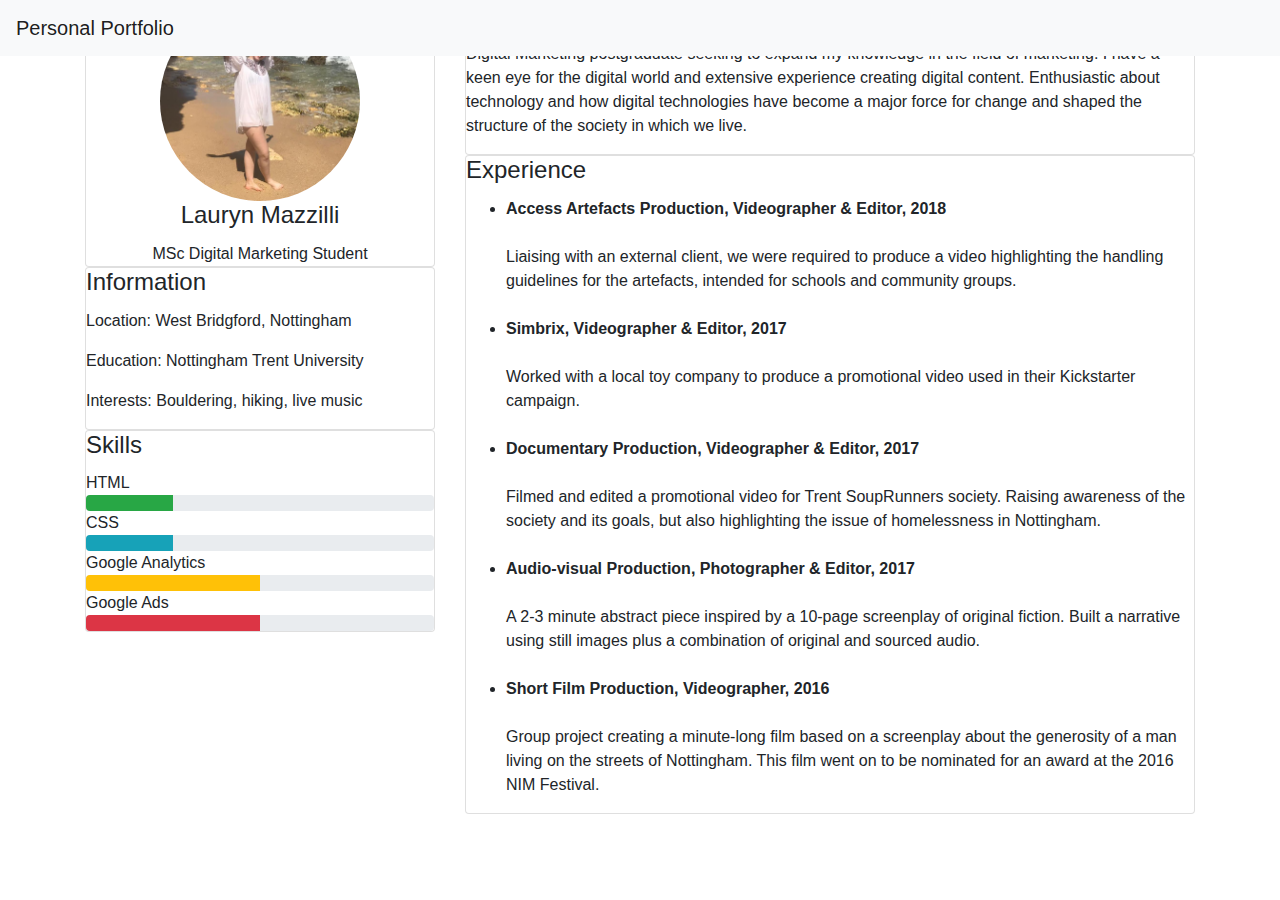
==== index.html @ 675db27f "Add files via upload" ====
<!DOCTYPE html>
<html>
	<head>
		<title>Portfolio</title>
		<meta name="viewport" content="width=device-width, initial-scale=1, shrink-to-fit=no">
    	<link rel="stylesheet" href="https://maxcdn.bootstrapcdn.com/bootstrap/4.0.0-alpha.6/css/bootstrap.min.css">
    	<link rel="stylesheet" href="https://maxcdn.bootstrapcdn.com/font-awesome/4.4.0/css/font-awesome.min.css">
		<link rel="stylesheet" type="text/css" href="css/profile.css"/>
	</head>

	<body> 
		
		<div class="container">
			<nav class="navbar fixed-top navbar-light bg-light">
  				<a class="navbar-brand" href="#">Personal Portfolio</a>
			</nav>
		</div>
		<div class="container">		
			<div class="row">
				<div class="col-md-4 col-xs-12">
				 <div class="card text-center">
            		<div class="card-block">
            			<img src="img/50abf38e-d71f-4250-847a-828a6c10ab91.JPG" class="img-circular">
            				<h4 class="card-title">Lauryn Mazzilli</h4>
            					<p class="card-text">
                					MSc Digital Marketing Student
                				</p> 
		           	</div>
            	</div>
            		<div class="card">
            			<div class="card-block">
              				<h4 class="card-title">Information</h4>
              					<p>
                				Location: West Bridgford, Nottingham
              					</p>
              					<p>
                				Education: Nottingham Trent University
              					</p> 
              					<p>
              					Interests: Bouldering, hiking, live music
              					</p>          
           				 </div>   
          			</div>
          			<div class="card">
            			<div class="card-block">
              				<h4 class="card-title">Skills</h4>
              					HTML
              					<div class="progress">              		
  								<div class="progress-bar bg-success" role="progressbar" style="width: 25%" aria-valuenow="25" aria-valuemin="0" aria-valuemax="100"></div>
								</div>
								CSS
              					<div class="progress">
  								<div class="progress-bar bg-info" role="progressbar" style="width: 25%" aria-valuenow="25" aria-valuemin="0" aria-valuemax="100"></div>
								</div>
								Google Analytics
								<div class="progress">
  								<div class="progress-bar bg-warning" role="progressbar" style="width: 50%" aria-valuenow="50" aria-valuemin="0" aria-valuemax="100"></div>
								</div>
								Google Ads 
								<div class="progress">
  								<div class="progress-bar bg-danger" role="progressbar" style="width: 50%" aria-valuenow="50" aria-valuemin="0" aria-valuemax="100"></div>
								</div>
          				</div>
          			</div>
          			</div>
					<div class="col-md-8 col-xs-12">
					<div class="card">
            			<div class="card-block">
              				<h4 class="card-title">About Me</h4> 
              			<p>
              				 Digital Marketing postgraduate seeking to expand my knowledge in the field of marketing. I have a keen eye for the digital world and extensive experience creating digital content. Enthusiastic about technology and how digital technologies have become a major force for change and shaped the structure of the society in which we live. 
              			</p>
					</div> 
					</div>		
					<div class="card">
            			<div class="card-block">
              				<h4 class="card-title">Experience</h4>
              		<ul>
              			
              			<li class="bold"> Access Artefacts Production, Videographer & Editor, 2018 </li><br>
						Liaising with an external client, we were required to produce a video highlighting the handling guidelines for the artefacts, intended for schools and community groups.<br>
						<br><li class="bold">Simbrix, Videographer & Editor, 2017</li><br>
						Worked with a local toy company to produce a promotional video used in their Kickstarter campaign.<br> 
						<br><li class="bold">Documentary Production, Videographer & Editor, 2017</li><br> 
						Filmed and edited a promotional video for Trent SoupRunners society. Raising awareness of the society and its goals, but also highlighting the issue of homelessness in Nottingham.<br>
						<br><li class="bold">Audio-visual Production, Photographer & Editor, 2017</li><br> 
						A 2-3 minute abstract piece inspired by a 10-page screenplay of original fiction. 
						Built a narrative using still images plus a combination of original and sourced audio.<br>
						<br><li class="bold">Short Film Production, Videographer, 2016</li><br>
						Group project creating a minute-long film based on a screenplay about the generosity of a man living on the streets of Nottingham.
						This film went on to be nominated for an award at the 2016 NIM Festival. 

					</ul>	
					
  
			    </div>		
	</body>
</html>
---- css/profile.css ----
.img-circular {
 width: 200px;
 height: 200px;
 background-image: url('img/50abf38e-d71f-4250-847a-828a6c10ab91.JPG');
 background-size: cover;
 display: block;
 border-radius: 100px;
 -webkit-border-radius: 100px;
 -moz-border-radius: 100px;
}

img {
width:30%;
height:auto;
margin: auto;
}

.bold {
	font-weight: bold;
}

.navbar {
	background-color: lightyellow;
}
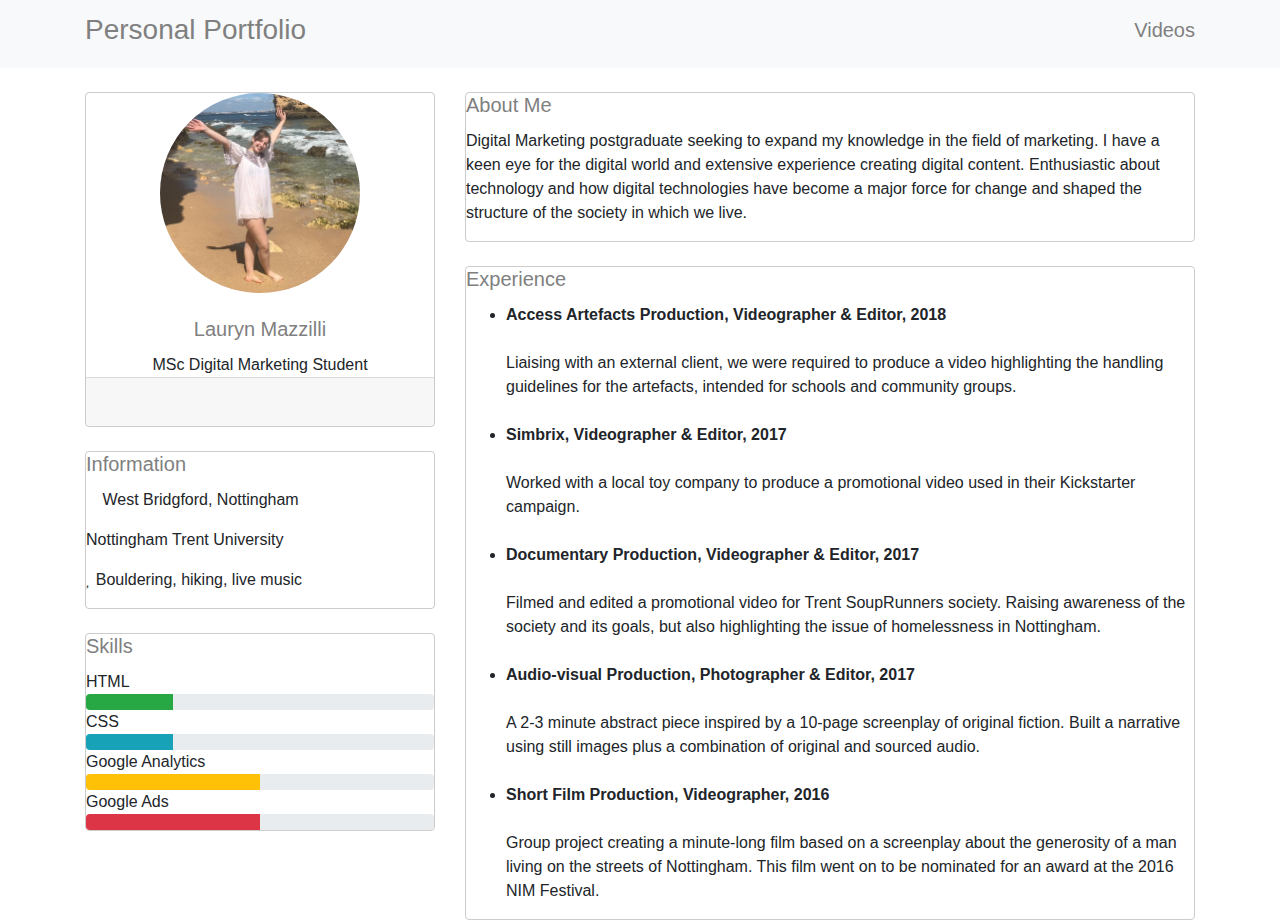
==== commit 8bf8ae4f: "Add files via upload" ====
--- a/index.html
+++ b/index.html
@@ -6,41 +6,70 @@
     	<link rel="stylesheet" href="https://maxcdn.bootstrapcdn.com/bootstrap/4.0.0-alpha.6/css/bootstrap.min.css">
     	<link rel="stylesheet" href="https://maxcdn.bootstrapcdn.com/font-awesome/4.4.0/css/font-awesome.min.css">
 		<link rel="stylesheet" type="text/css" href="css/profile.css"/>
+		<link rel="stylesheet" href="https://use.fontawesome.com/releases/v5.8.2/css/all.css" integrity="sha384-oS3vJWv+0UjzBfQzYUhtDYW+Pj2yciDJxpsK1OYPAYjqT085Qq/1cq5FLXAZQ7Ay" crossorigin="anonymous">
 	</head>
 
 	<body> 
 		
-		<div class="container">
-			<nav class="navbar fixed-top navbar-light bg-light">
-  				<a class="navbar-brand" href="#">Personal Portfolio</a>
-			</nav>
-		</div>
+		
+		<nav class="navbar navbar-light bg-light">
+  			<div class="container">
+  				<a class="navbar-brand"><h3>Personal Portfolio</h3></a>
+  				<ul class="nav navbar-nav pull-right">
+          			<li class="nav-item active">
+             		<a class="nav-link" href="videos.html"><h4>Videos</h4></a>
+          			</li>
+        		</ul>
+        	</div>	
+		</nav>
+		
+		<br>
+
 		<div class="container">		
 			<div class="row">
 				<div class="col-md-4 col-xs-12">
 				 <div class="card text-center">
             		<div class="card-block">
             			<img src="img/50abf38e-d71f-4250-847a-828a6c10ab91.JPG" class="img-circular">
-            				<h4 class="card-title">Lauryn Mazzilli</h4>
+            			<br>
+            				<h4 class="card-title">Lauryn Mazzilli</h4>            		
             					<p class="card-text">
                 					MSc Digital Marketing Student
                 				</p> 
-		           	</div>
+		           	</div>		  		   		          	         
+		           	<div class="card-footer">              		
+                			<a href="https://www.linkedin.com/in/lauryn-mazzilli-a5b095131/">
+                			<i class="fab fa-linkedin"></i>  
+                			</a>             		             		           			
+                			<a href="https://www.facebook.com/lauryn.mazzilli">                	                			
+                			<i class="fab fa-facebook-square"></i>
+                			</a>
+                			<a href="https://www.instagram.com/laurynkate_/">          			
+              				<i class="fab fa-instagram"></i>
+              				</a>
+            		</div>             
             	</div>
+
+            	<br> 
+
             		<div class="card">
             			<div class="card-block">
               				<h4 class="card-title">Information</h4>
               					<p>
-                				Location: West Bridgford, Nottingham
+                				 <i class="fas fa-home"></i> West Bridgford, Nottingham
               					</p>
               					<p>
-                				Education: Nottingham Trent University
+                				<i class="fas fa-user-graduate"></i> Nottingham Trent University
               					</p> 
               					<p>
-              					Interests: Bouldering, hiking, live music
+              					<i class="fas fa-heart"></i> Bouldering, hiking, live music
               					</p>          
-           				 </div>   
+           				 </div> 
+           				   
           			</div>
+
+          			<br> 
+
           			<div class="card">
             			<div class="card-block">
               				<h4 class="card-title">Skills</h4>
@@ -60,7 +89,8 @@
 								<div class="progress">
   								<div class="progress-bar bg-danger" role="progressbar" style="width: 50%" aria-valuenow="50" aria-valuemin="0" aria-valuemax="100"></div>
 								</div>
-          				</div>
+
+          				</div>      		
           			</div>
           			</div>
 					<div class="col-md-8 col-xs-12">
@@ -71,7 +101,10 @@
               				 Digital Marketing postgraduate seeking to expand my knowledge in the field of marketing. I have a keen eye for the digital world and extensive experience creating digital content. Enthusiastic about technology and how digital technologies have become a major force for change and shaped the structure of the society in which we live. 
               			</p>
 					</div> 
-					</div>		
+					</div>	
+
+					<br>
+
 					<div class="card">
             			<div class="card-block">
               				<h4 class="card-title">Experience</h4>
--- a/css/profile.css
+++ b/css/profile.css
@@ -1,3 +1,7 @@
+body {
+	font-family: "Open Sans", Arial, sans-serif;
+}
+
 .img-circular {
  width: 200px;
  height: 200px;
@@ -24,6 +28,35 @@
 }
 
 
+h3 {
+	color: grey;
+}
+
+h4 {
+	color: grey;
+	font-size:20px;
+}
+
+.card-title {
+	color: grey;
+}
+
+.card {
+	border-color:#ccc;
+}
+
+iframe {
+text-align: center;
+margin: 0 auto;
+display: block;
+width: 700px;
+height: 400px;
+}
+
+h5 {
+	color: grey;
+	font-size:20px;
+	text-align: center;
+}
 
 
-
